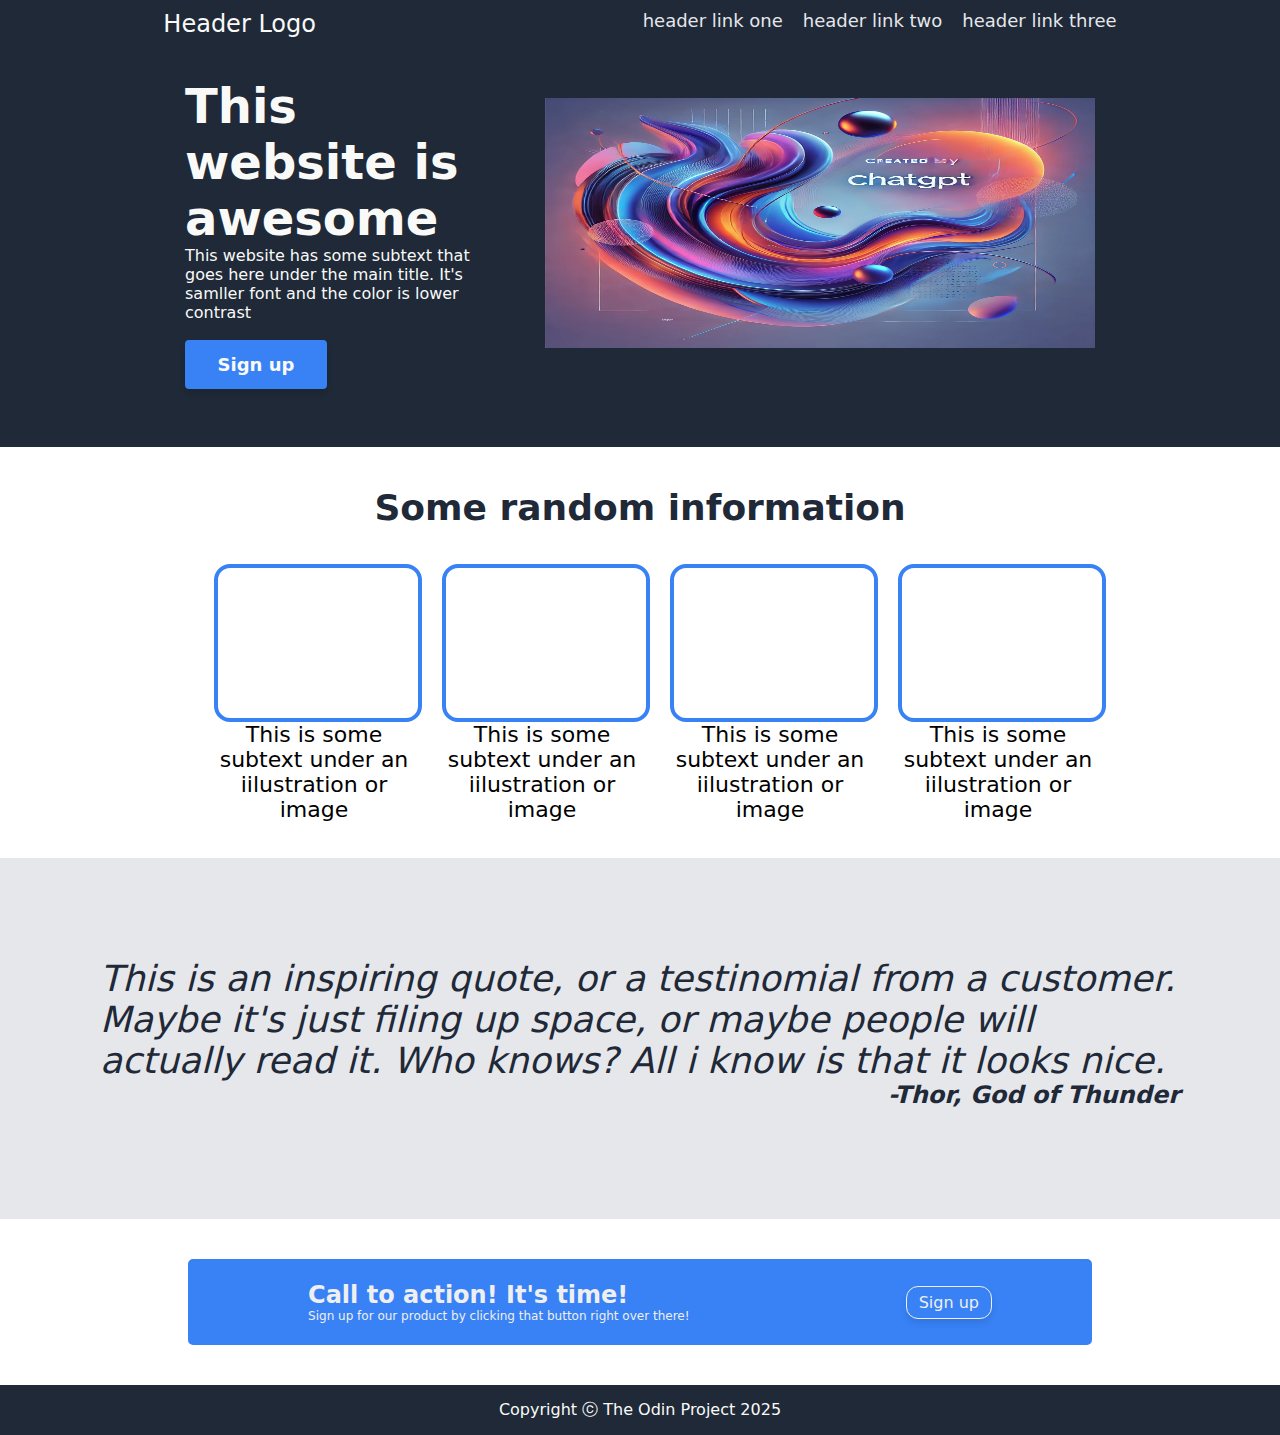
==== index.html @ 755cfcef "tak out the index.html and style.css out of folder" ====
<!DOCTYPE html>
<html lang="en">

<head>
    <meta charset="UTF-8">
    <meta name="viewport" content="width=device-width, initial-scale=1.0">
    <title>landingPage</title>
    <link rel="stylesheet" href="style.css">
</head>

<body>
    <div class="header">
        <!-- Top header contents -->
        <div class="top-link">
            <div class="header-logo">Header Logo</div>
            <div class="header-link">
                <div>header link one</div>
                <div>header link two</div>
                <div>header link three</div>
            </div>
        </div>
        <div class="description">
            <div class="text-decription">
                <div class="main-text">This website is awesome</div>
                <div class="text">
                    This website has some subtext that goes here under the main title.
                    It's samller font and the color is lower contrast
                </div>
                <div class="signup-header">
                    <h3>Sign up</h3>
                </div>
            </div>

            <div>
                <img src="../images/image.png" alt="chatGPT image">
            </div>
        </div>

    </div>
    <!-- body parts -->
    <div class="body-container">
        <div class="first-part">
            <div class="random-info">Some random information</div>
            <ul>
                <div class="list">
                    <li></li>
                    <div class="list-text">
                        This is some subtext under an iilustration or image
                    </div>
                </div>

                <div class="list">
                    <li></li>
                    <div class="list-text">
                        This is some subtext under an iilustration or image
                    </div>
                </div>
                <div class="list">
                    <li></li>
                    <div class="list-text">
                        This is some subtext under an iilustration or image
                    </div>
                </div>
                <div class="list">
                    <li></li>
                    <div class="list-text">
                        This is some subtext under an iilustration or image
                    </div>

                </div>
            </ul>
        </div>

        <!-- Second part  -->

        <div class="second-part">
            <div class="quote">
                This is an inspiring quote, or a testinomial from a
                customer. Maybe it's just filing up space, or maybe people will actually read it.
                Who knows? All i know is that it looks nice.
                <div class="author"> -Thor, God of Thunder</div>
            </div>
        </div>


        <!-- Third part -->
        <div class="wrap">
            <div class="third-part">
                <div class="bold">
                    Call to action! It's time!
                    <div class="third-text">Sign up for our product by clicking that button right over there!</div>
                </div>
                <div class="signup">Sign up</div>
            </div>
        </div>

    </div>
    <footer>
        Copyright &#9426 The Odin Project 2025
    </footer>
</body>

</html>
---- style.css ----
/* setting main body  */
body {
    margin: 0;
    padding: 0;
    font-family: system-ui, -apple-system, BlinkMacSystemFont, 'Segoe UI', Roboto, Oxygen, Ubuntu, Cantarell, 'Open Sans', 'Helvetica Neue', sans-serif;
    min-height: 100vh;
}

/* managing the header part like creating box in with
background colour  */
.header {
    padding-top: 10px;
    padding-bottom: 40px;
    display: flex;
    flex-wrap: wrap;
    flex-direction: column;
    background-color: #1f2937;
}


/* setting the header part such as header logo, header link like creating box in with
background colour  */
.top-link {
    display: flex;
    justify-content: space-around;
    margin-bottom: 40px;
}

/* specifically setting header logo like fontsize and color  */
.header-logo {
    margin: 0;
    padding: 0;
    display: flex;
    font-size: 24px;
    color: #f9faf8;
}

/* specifically setting header link like fontsize and color  */
.header-link {
    margin: 0;
    padding: 0;
    display: flex;
    gap: 20px;
    font-size: 18px;
    color: #e5e7eb;
}

/* specifically setting the main text with font size and font weight and width  */
.main-text {
    font-size: 48px;
    font-weight: 900;
    width: 300px;
}

/*Setting the width with 300px*/
.text {
    width: 300px;
}

/* setting the signup with the font siz and padding with width 90px */
h3 {
    display: flex;
    font-size: 18px;
    background-color: #3882f6;
    border:2px solid #3882f6;
    padding: 12px 24px;
    box-shadow: 0px 4px 6px rgba(0, 0, 0, 0.1);
    border-radius: 4px;
    width: 90px;
    justify-content: center;
    align-items: center;
    text-align: center;
}


/* setting image with the height, margin top and width  */
img {
    margin-top: 20px;
    height: 250px;
    width: 550px;

}

/* setting all texts and image by display to flex and wrap with gap      */
.description {
    display: flex;
    flex-wrap: wrap;
    gap: 60px;
    color: #f9faf8;
    justify-content: center;
}

/* NOW THE BODY PARTS OF THE CONTAINER */
.body-container {
    display: flex;
    flex-wrap: wrap;
    flex-direction: column;
    justify-content: center;
    gap: 20px;
    margin-top: 40px;
}

/* The first contain the list with the 4 boxes and the text  */
.first-part {
    display: flex;
    flex-wrap: wrap;
    justify-content: center;
    align-items: center;

}

/* setting the random text information */
.random-info {

    margin: 0;
    font-size: 36px;
    font-weight: 900;
    color: #1f2937
}

/* setting the main ul list  */
ul {
    display: flex;
    flex-wrap: wrap;
    justify-content: center;
    align-items: center;
    gap: 20px;

}

/* setting the list text with the font size and width  */
.list-text {
    display: flex;
    font-size: 22px;
    width: 200px;
    text-align: center;
    
}

/* setting the list with making the boxes  */
li {
    list-style: none;
    margin: 0;
    padding: 0;
    height: 150px;
    border-radius: 16px;
    border: 4px solid #3882f6;
    width: 200px;
    margin-top: 20px;
}

/* SECOND PART FOR THE QUTOE */

/* setting the quote body container with the background color and display flex with wrap and padding  */
.second-part {
    background-color:#e5e7eb;
    display: flex;
    flex-wrap: wrap;
    flex-direction: column;
    justify-content: center;
    align-items: flex-end;
    padding: 100px;
}

/* setting quote to style italic and size */
.quote {
    flex-wrap: wrap;
    /* flex:1; */
    font-size: 36px;
    font-style: italic;
    color: #1f2937;
    padding-bottom: 10px;
    
}

/* setting the author name to bold with the size and providing color */
.author {
    display: flex;
    justify-content: flex-end;
    font-size: 24px;
    font-weight: 900;
    color: #1f2937;
}

/* SETTING FOR THE THIRD PART  */
/* wrapping the whole body of last part and putting flex */
.wrap {
    display: flex;
    flex-wrap: wrap;
    justify-content: center;
    margin: 20px;
    padding-bottom: 20px;
}

/* working the the sub container */
.third-part {
    display: flex;
    justify-content:space-around;
    flex-wrap: wrap;
    flex-grow: 1;
    flex-shrink: 1;
    align-items: center;
    background-color: #3882f6;
    border: 2px solid #3882f6;
    border-radius: 5px;
    max-width: 900px;
}

/* working with the text */
.bold {
    display: flex;
    font-size: 24px;
    font-weight: 700;
    color: #efefef;
    flex-direction: column;
    margin: 20px;

}

/* maaking the subtext of bold text */
.third-text {
    font-size: 12px;
    font-weight: 400;
}

/* making the sign up  */
.signup {
    display: flex;
    font-size: 16px;
    padding: 6px 12px;
    border:1px solid #efefef;
    color: #efefef;
    box-shadow: 0px 4px 6px rgba(0, 0, 0, 0.1);
    border-radius: 12px;
}

/* finally working with the footer */
footer {
    display: flex;
    margin: 0;
    padding: 0;
    box-sizing: border-box;
    justify-content: center;
    align-items: center;
    background-color: #1f2937;
    color: #f9faf8;
    flex-shrink: 0;
    flex-basis: 200px;
    height: 50px;

}
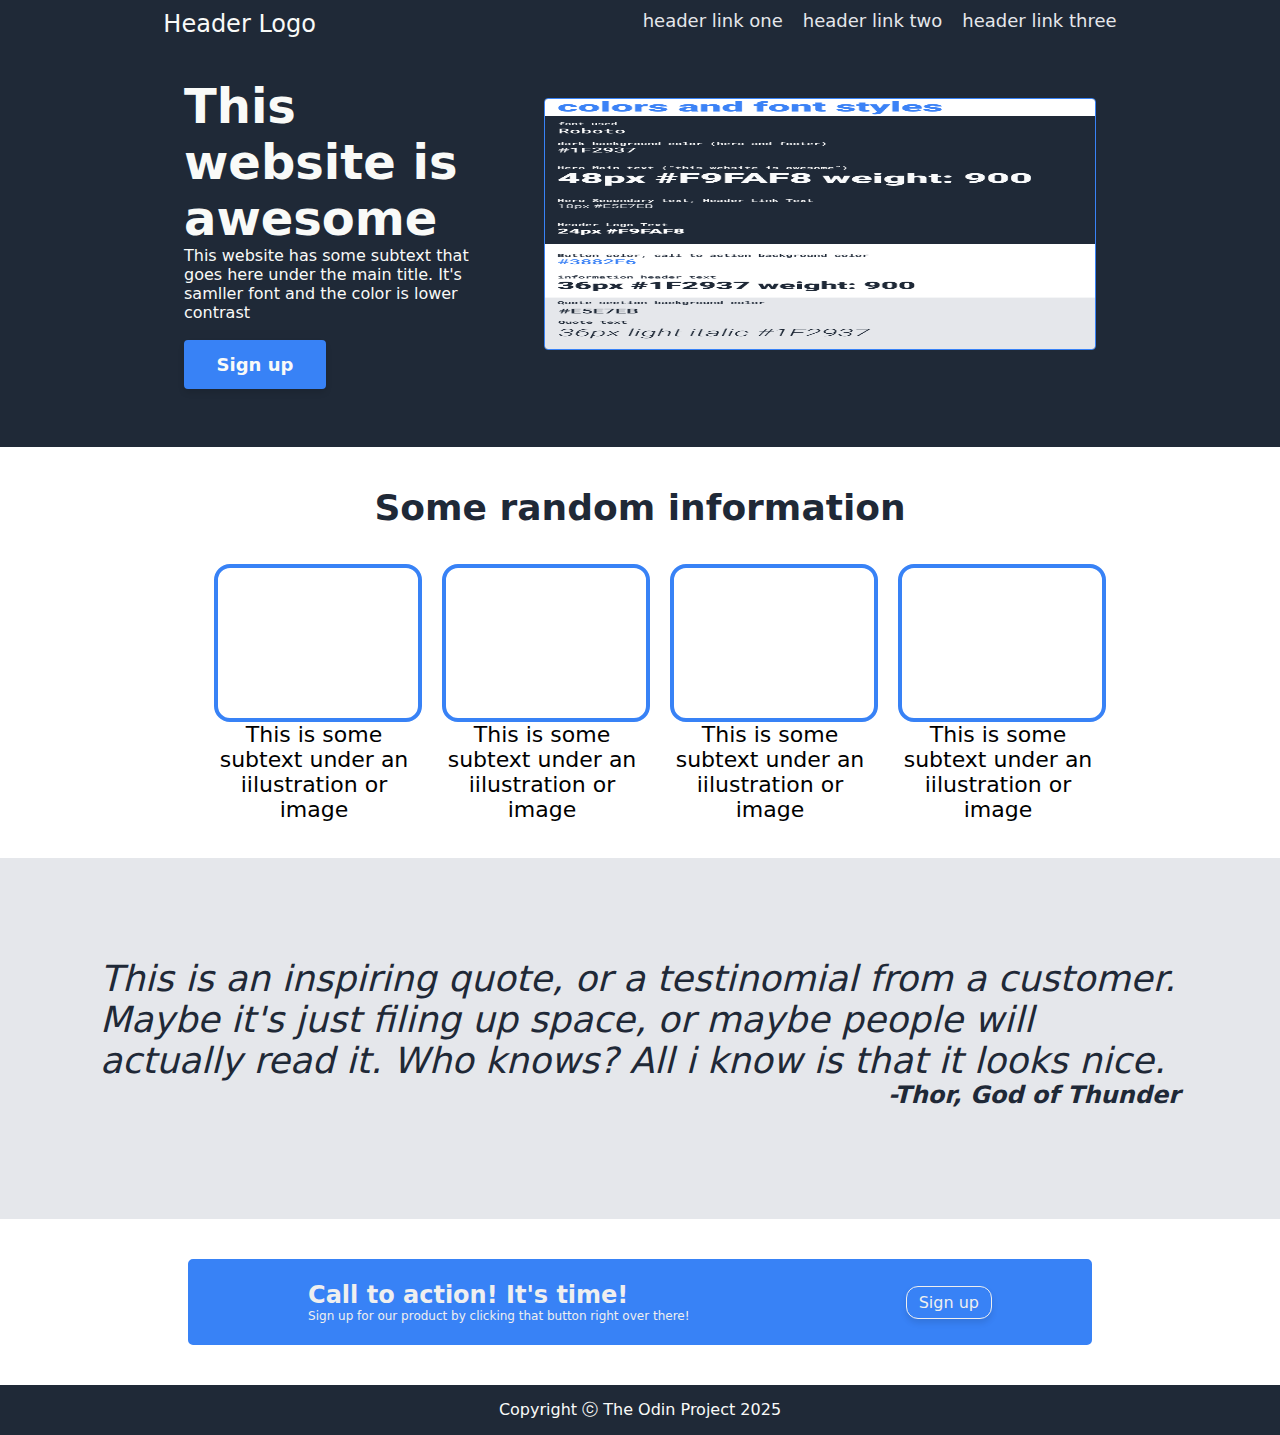
==== commit 20718e98: "made changes in html and css of image" ====
--- a/index.html
+++ b/index.html
@@ -32,7 +32,7 @@
             </div>
 
             <div>
-                <img src="../images/image.png" alt="chatGPT image">
+                <img src="./images/font.png" alt="chatGPT image">
             </div>
         </div>
 
--- a/style.css
+++ b/style.css
@@ -75,6 +75,8 @@
 
 /* setting image with the height, margin top and width  */
 img {
+    border: 1px solid #3882f6;
+    border-radius: 4px;
     margin-top: 20px;
     height: 250px;
     width: 550px;
